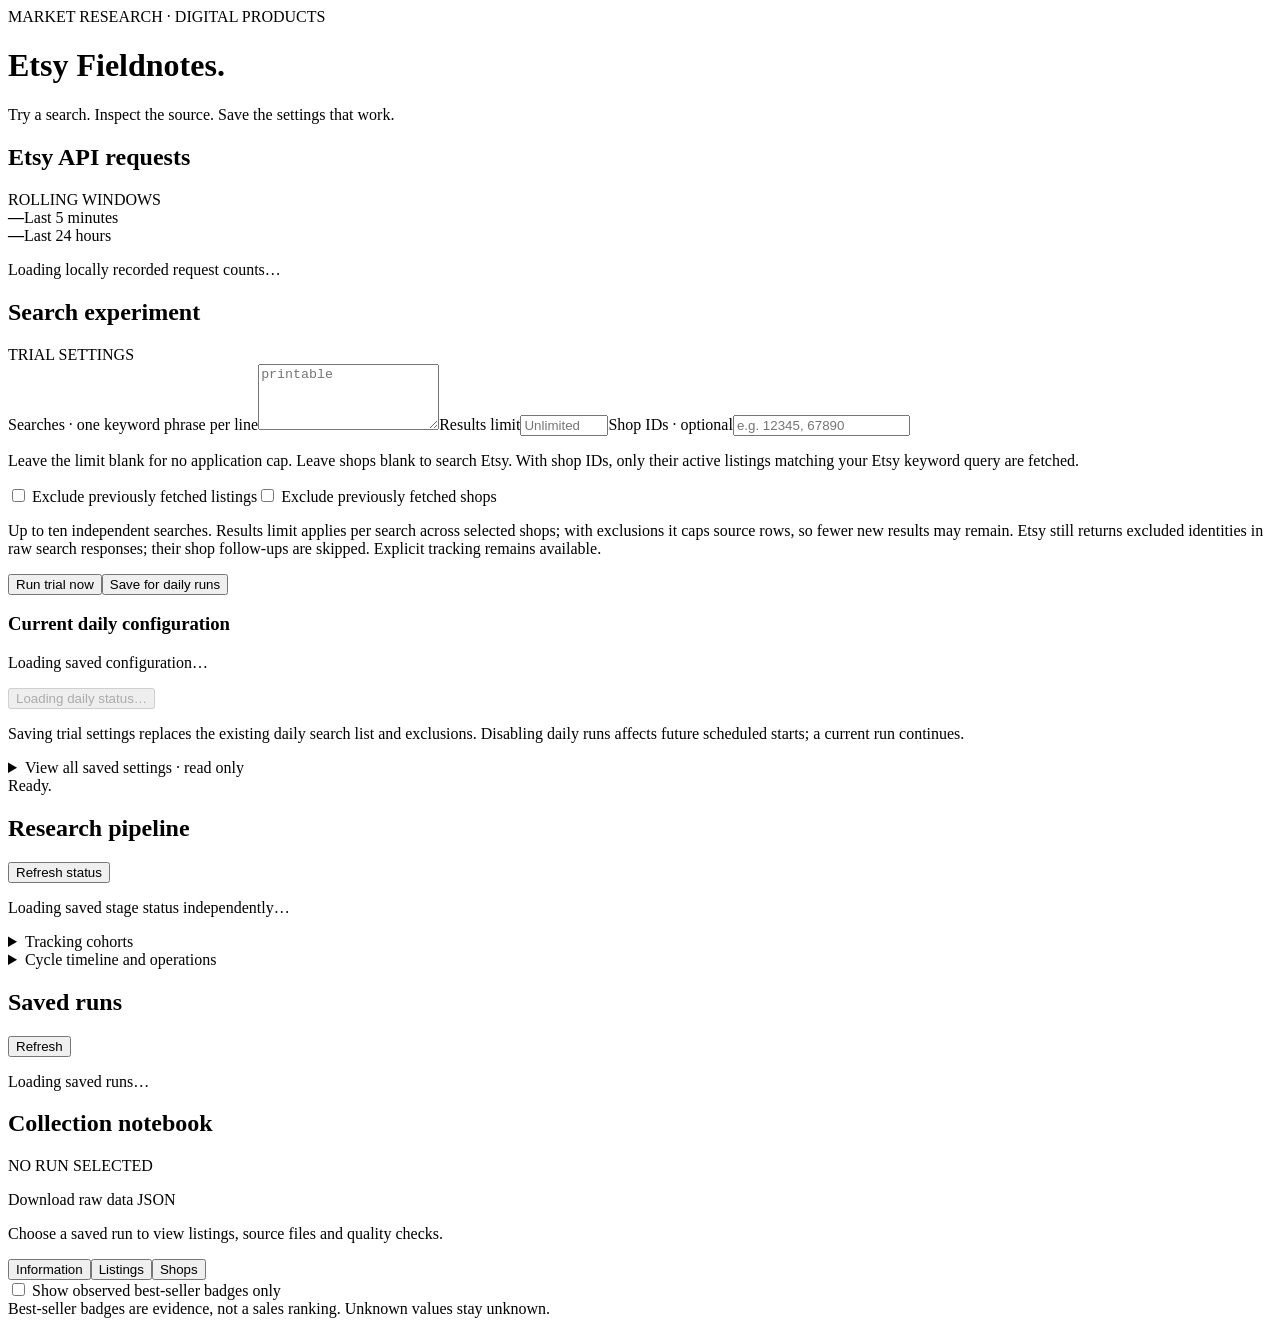
==== services/collector/static/index.html @ cb3c1160 "Build clean market pipeline with network and machine privacy guards" ====
<!doctype html>
<html lang="en"><head><meta charset="utf-8"><meta name="viewport" content="width=device-width,initial-scale=1"><title>Etsy Fieldnotes</title><link rel="stylesheet" href="/style.css"><script defer src="/app.js"></script></head>
<body data-variant="__VERSION__"><main>
<header><div class="eyebrow">MARKET RESEARCH · DIGITAL PRODUCTS</div><h1>Etsy Fieldnotes<span class="dot">.</span></h1><p>Try a search. Inspect the source. Save the settings that work.</p></header>
<div class="app-shell"><section class="panel usage-panel" aria-label="Etsy API usage"><div class="section-title"><h2>Etsy API requests</h2><span class="tag">ROLLING WINDOWS</span></div><div class="usage-counts"><div><strong id="usage-five">—</strong><span>Last 5 minutes</span></div><div><strong id="usage-day">—</strong><span>Last 24 hours</span></div></div><p id="usage-note" class="muted">Loading locally recorded request counts…</p><p id="quota-note" class="muted"></p></section>
<section class="panel control-panel"><div class="section-title"><h2>Search experiment</h2><span class="tag">TRIAL SETTINGS</span></div>
<form id="search-form"><div class="trial-fields"><label>Searches · one keyword phrase per line<textarea id="keywords" required maxlength="1610" rows="4" placeholder="printable"></textarea></label><label>Results limit<input id="results-limit" type="number" min="1" max="1000000" placeholder="Unlimited"></label><label>Shop IDs · optional<input id="shop-ids" list="known-shops" maxlength="2200" placeholder="e.g. 12345, 67890"><datalist id="known-shops"></datalist></label></div>
<p class="muted">Leave the limit blank for no application cap. Leave shops blank to search Etsy. With shop IDs, only their active listings matching your Etsy keyword query are fetched.</p>
<label><input id="exclude-listings" type="checkbox"> Exclude previously fetched listings</label><label><input id="exclude-shops" type="checkbox"> Exclude previously fetched shops</label><p class="muted">Up to ten independent searches. Results limit applies per search across selected shops; with exclusions it caps source rows, so fewer new results may remain. Etsy still returns excluded identities in raw search responses; their shop follow-ups are skipped. Explicit tracking remains available.</p><div class="actions"><button id="collect" type="submit">Run trial now</button><button id="save-scheduled" type="button" class="secondary">Save for daily runs</button></div></form>
<section class="current-settings" aria-label="Current daily configuration"><h3>Current daily configuration</h3><p id="saved-settings" class="muted">Loading saved configuration…</p><p id="schedule" class="muted"></p><button id="toggle-daily" type="button" class="secondary" disabled>Loading daily status…</button><p class="muted">Saving trial settings replaces the existing daily search list and exclusions. Disabling daily runs affects future scheduled starts; a current run continues.</p><details><summary>View all saved settings · read only</summary><pre id="current-configuration"></pre></details></section><div id="notice" role="status" aria-live="polite">Ready.</div></section>
<section class="panel" aria-label="Pipeline status"><div class="section-title"><h2>Research pipeline</h2><button id="pipeline-refresh" type="button" class="text-button">Refresh status</button></div><p id="pipeline-note" class="muted">Loading saved stage status independently…</p><div id="pipeline-proposals"></div><details><summary>Tracking cohorts</summary><div id="pipeline-cohorts"></div></details><details><summary>Cycle timeline and operations</summary><div id="pipeline-timeline"></div><div id="pipeline-workers"></div></details></section>
<section class="workspace"><aside class="panel"><div class="section-title"><h2>Saved runs</h2><button id="refresh" class="text-button">Refresh</button></div><div id="runs"><p class="muted">Loading saved runs…</p></div></aside>
<div class="panel results"><div class="section-title"><h2 id="result-title">Collection notebook</h2><span id="run-status" class="tag">NO RUN SELECTED</span></div><p><a id="download-raw" class="download-button" aria-disabled="true">Download raw data JSON</a></p><p id="result-meta" class="muted">Choose a saved run to view listings, source files and quality checks.</p>
<div class="tabs" role="group" aria-label="View"><button data-tab="information" class="active">Information</button><button data-tab="listings">Listings</button><button data-tab="shops">Shops</button></div><label class="badge-filter"><input type="checkbox" id="badge-only"> Show observed best-seller badges only</label><div id="content"></div></div></section>
</div><footer>Best-seller badges are evidence, not a sales ranking. Unknown values stay unknown.</footer>
</main></body></html>
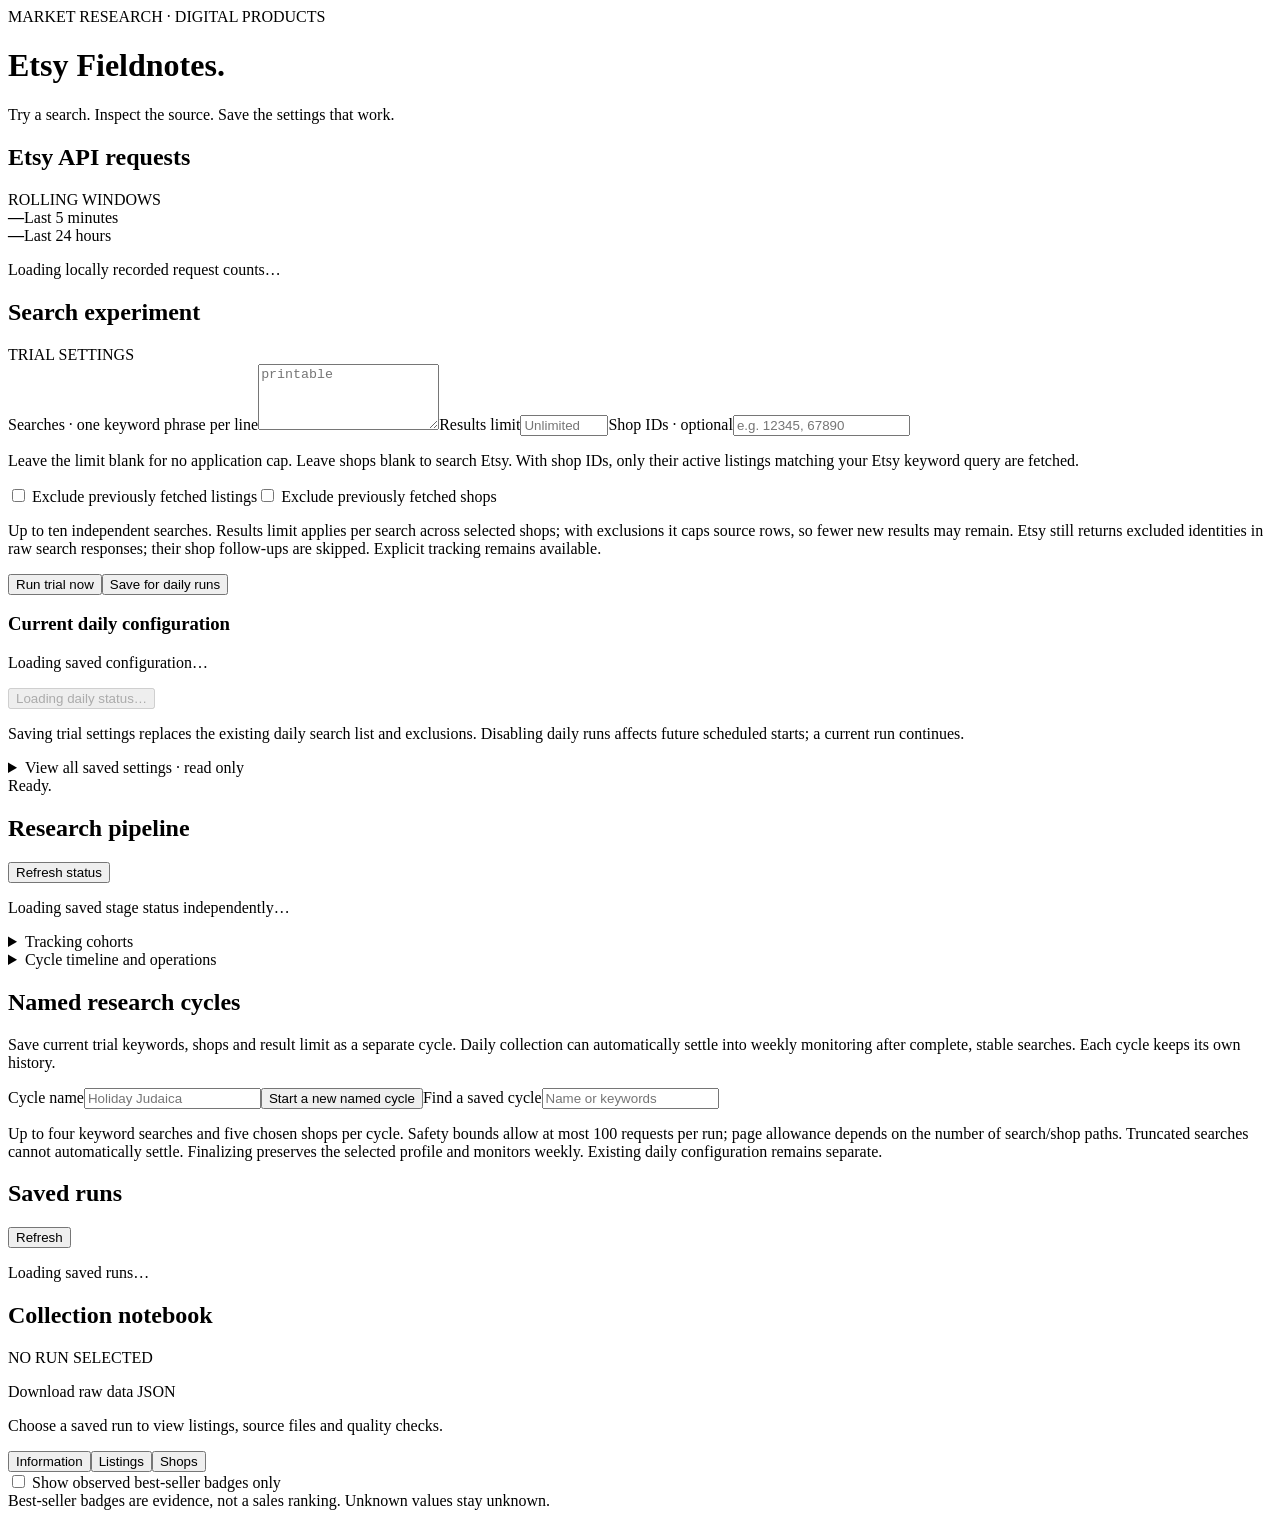
==== commit 63cea302: "Add history-aware opportunities and named research cycles" ====
--- a/services/collector/static/index.html
+++ b/services/collector/static/index.html
@@ -9,6 +9,7 @@
 <label><input id="exclude-listings" type="checkbox"> Exclude previously fetched listings</label><label><input id="exclude-shops" type="checkbox"> Exclude previously fetched shops</label><p class="muted">Up to ten independent searches. Results limit applies per search across selected shops; with exclusions it caps source rows, so fewer new results may remain. Etsy still returns excluded identities in raw search responses; their shop follow-ups are skipped. Explicit tracking remains available.</p><div class="actions"><button id="collect" type="submit">Run trial now</button><button id="save-scheduled" type="button" class="secondary">Save for daily runs</button></div></form>
 <section class="current-settings" aria-label="Current daily configuration"><h3>Current daily configuration</h3><p id="saved-settings" class="muted">Loading saved configuration…</p><p id="schedule" class="muted"></p><button id="toggle-daily" type="button" class="secondary" disabled>Loading daily status…</button><p class="muted">Saving trial settings replaces the existing daily search list and exclusions. Disabling daily runs affects future scheduled starts; a current run continues.</p><details><summary>View all saved settings · read only</summary><pre id="current-configuration"></pre></details></section><div id="notice" role="status" aria-live="polite">Ready.</div></section>
 <section class="panel" aria-label="Pipeline status"><div class="section-title"><h2>Research pipeline</h2><button id="pipeline-refresh" type="button" class="text-button">Refresh status</button></div><p id="pipeline-note" class="muted">Loading saved stage status independently…</p><div id="pipeline-proposals"></div><details><summary>Tracking cohorts</summary><div id="pipeline-cohorts"></div></details><details><summary>Cycle timeline and operations</summary><div id="pipeline-timeline"></div><div id="pipeline-workers"></div></details></section>
+<section class="panel" aria-label="Named research cycles"><h2>Named research cycles</h2><p class="muted">Save current trial keywords, shops and result limit as a separate cycle. Daily collection can automatically settle into weekly monitoring after complete, stable searches. Each cycle keeps its own history.</p><label>Cycle name<input id="cycle-name" maxlength="100" placeholder="Holiday Judaica"></label><button id="cycle-create" type="button">Start a new named cycle</button><label>Find a saved cycle<input id="cycle-filter" type="search" placeholder="Name or keywords"></label><div id="research-cycles"></div><p class="muted">Up to four keyword searches and five chosen shops per cycle. Safety bounds allow at most 100 requests per run; page allowance depends on the number of search/shop paths. Truncated searches cannot automatically settle. Finalizing preserves the selected profile and monitors weekly. Existing daily configuration remains separate.</p></section>
 <section class="workspace"><aside class="panel"><div class="section-title"><h2>Saved runs</h2><button id="refresh" class="text-button">Refresh</button></div><div id="runs"><p class="muted">Loading saved runs…</p></div></aside>
 <div class="panel results"><div class="section-title"><h2 id="result-title">Collection notebook</h2><span id="run-status" class="tag">NO RUN SELECTED</span></div><p><a id="download-raw" class="download-button" aria-disabled="true">Download raw data JSON</a></p><p id="result-meta" class="muted">Choose a saved run to view listings, source files and quality checks.</p>
 <div class="tabs" role="group" aria-label="View"><button data-tab="information" class="active">Information</button><button data-tab="listings">Listings</button><button data-tab="shops">Shops</button></div><label class="badge-filter"><input type="checkbox" id="badge-only"> Show observed best-seller badges only</label><div id="content"></div></div></section>
